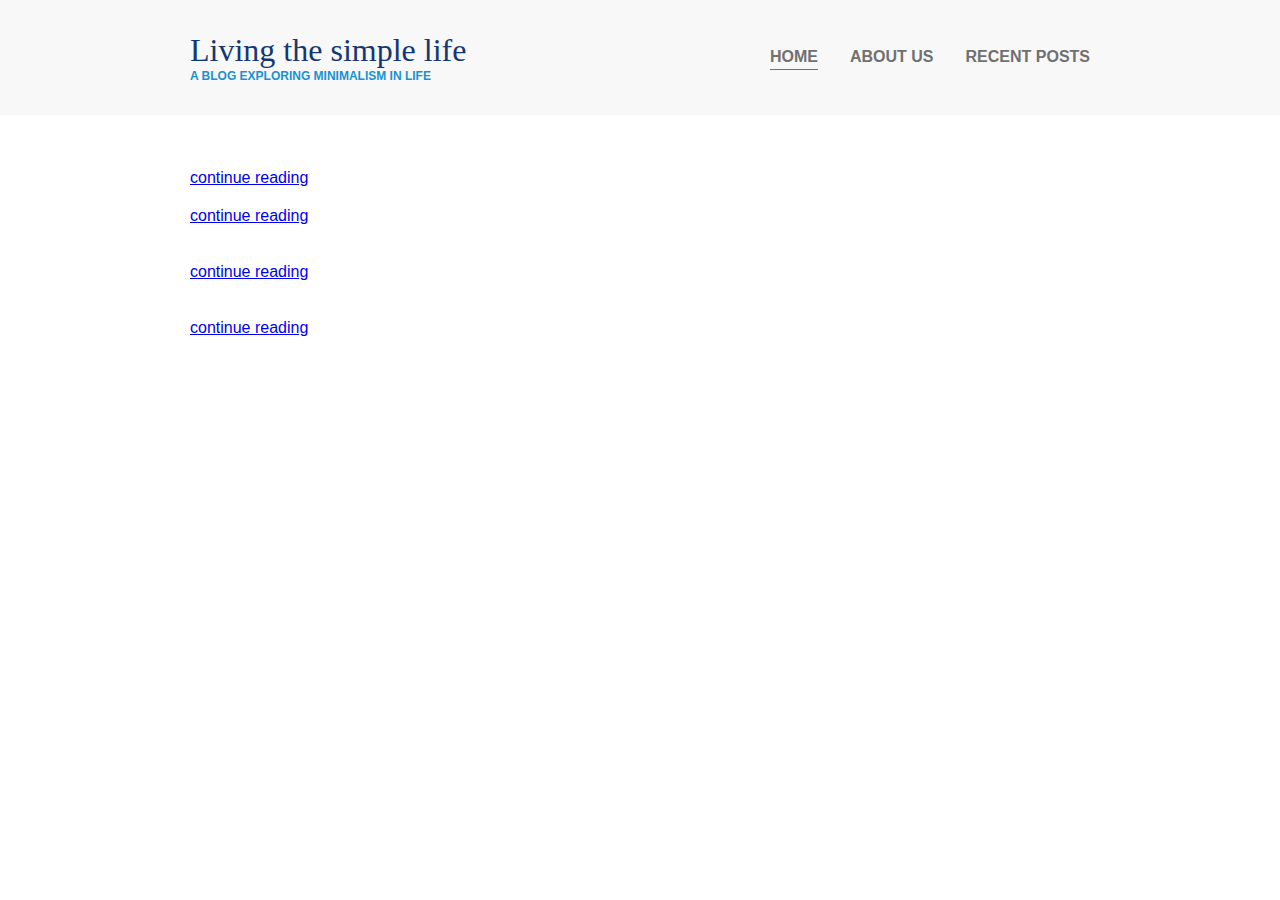
==== index.html @ 54e8d2a3 "Responsive Portfolio" ====
<!DOCTYPE html>
<html>
<head>
	<title>Final Project</title>
	<meta charset="utf-8">

	<!-- Required meta tag -->
    <meta name="viewport" content="width=device-width, initial-scale=1">

	<link rel="stylesheet" type="text/css" href="css/style.css">
</head>
<body>

	<header>
		<div class="container container-nav">
			
			<div class="site-title">
				<h1>Living the simple life</h1>
				<p class="subtitle">A blog exploring minimalism in life</p>
			</div>

			<nav>
			<ul>
				<li><a href="#" class="current-page">Home</a></li>
				<li><a href="#">About Us</a></li>
				<li><a href="#">Recent Posts</a></li>
			</ul>
		</nav>

		</div>
	</header>



	<div class="container">
		
		<main role="main"> <!--main content of the website-->
			
			<article class="article-featured">
				<h2 class="article-title"></h2>
				<img src="" alt="" class="article-image">
				<p class="article-info"></p>
				<p class="article-body"></p>
				<a href="#" class="article-read-more">continue reading</a>
			</article>

			<article class="article-recent">

				<div class="article-recent-main">
					<h2 class="article-title"></h2>
					<p class="article-body"></p>
					<a href="#" class="article-read-more">continue reading</a>
				</div>

				<div class="article-recent-secondary">
					<img src="" alt="" class="article-image">
				<p class="article-info"></p>
				</div>
				
			</article>

			<article class="article-recent">
				
				<div class="article-recent-main">
					<h2 class="article-title"></h2>
					<p class="article-body"></p>
					<a href="#" class="article-read-more">continue reading</a>
				</div>

				<div class="article-recent-secondary">
					<img src="" alt="" class="article-image">
				<p class="article-info"></p>
				</div>

			</article>

			<article class="article-recent">
				
				<div class="article-recent-main">
					<h2 class="article-title"></h2>
					<p class="article-body"></p>
					<a href="#" class="article-read-more">continue reading</a>
				</div>

				<div class="article-recent-secondary">
					<img src="" alt="" class="article-image">
				<p class="article-info"></p>
				</div>

			</article>

		</main>


		<aside class="sidebar"> 
			
		</aside>

	</div>



	<footer>
		<p></p>
		<p></p>
	</footer>


</body>
</html>
---- css/style.css ----
body{
		margin: 0;
		/*fonts*/

	font-family: 'Ubuntu', sans-serif;

}

/*=========
Typography
===========
*/
h1{
	font-family: 'Lora', serif;
	font-weight: 400;
	font-size: 2rem;
	color: #143774;
	/*margin-bottom: 0;*/
	margin: 0;
}

.subtitle{
	font-weight: 700; /*font-weight: bold;*/
	font-size: .75rem;
	color: #1792D2;
	text-transform: uppercase;
	/*margin-top: 0;*/
	margin: 0;
}


/*=========
Layout
===========
*/ 
.container{
	width: 90%;
	max-width: 900px;
	/*border:1px solid magenta;*/
	margin: 0 auto;
}

.container-nav{
	display: flex;
	justify-content: space-between;
}

header{
	/*text-align: center;*/
	background: #F8F8F8;
	padding: 2em 0;
}

/*Navigation*/
/*without compound selectors(classes)*/
	nav ul{
		
		list-style: none;
		display: flex;
		justify-content: center;
		/*padding: 0;
		width: 350px;*/
	}

	nav li{
		
		margin-left: 2em;
		/*margin:0 1em;*/

	}

	nav a{
		text-decoration: none;
		color: #707070;
		font-weight: 700;
		text-transform: uppercase;
		/*for the border bottom on the navigation*/
		padding: .25em 0;
	}

	nav a:hover,
	nav a:focus{
		color: #1792D2;
	}

/*adding the underline to the nav*/
.current-page{
	/*use a border*/
	border-bottom: 1px solid #707070; 

	/*use a psuedo element
psuedo elements are very useful for decorating elements.
	*/
}
.current-page:hover{
	color: #707070;
}
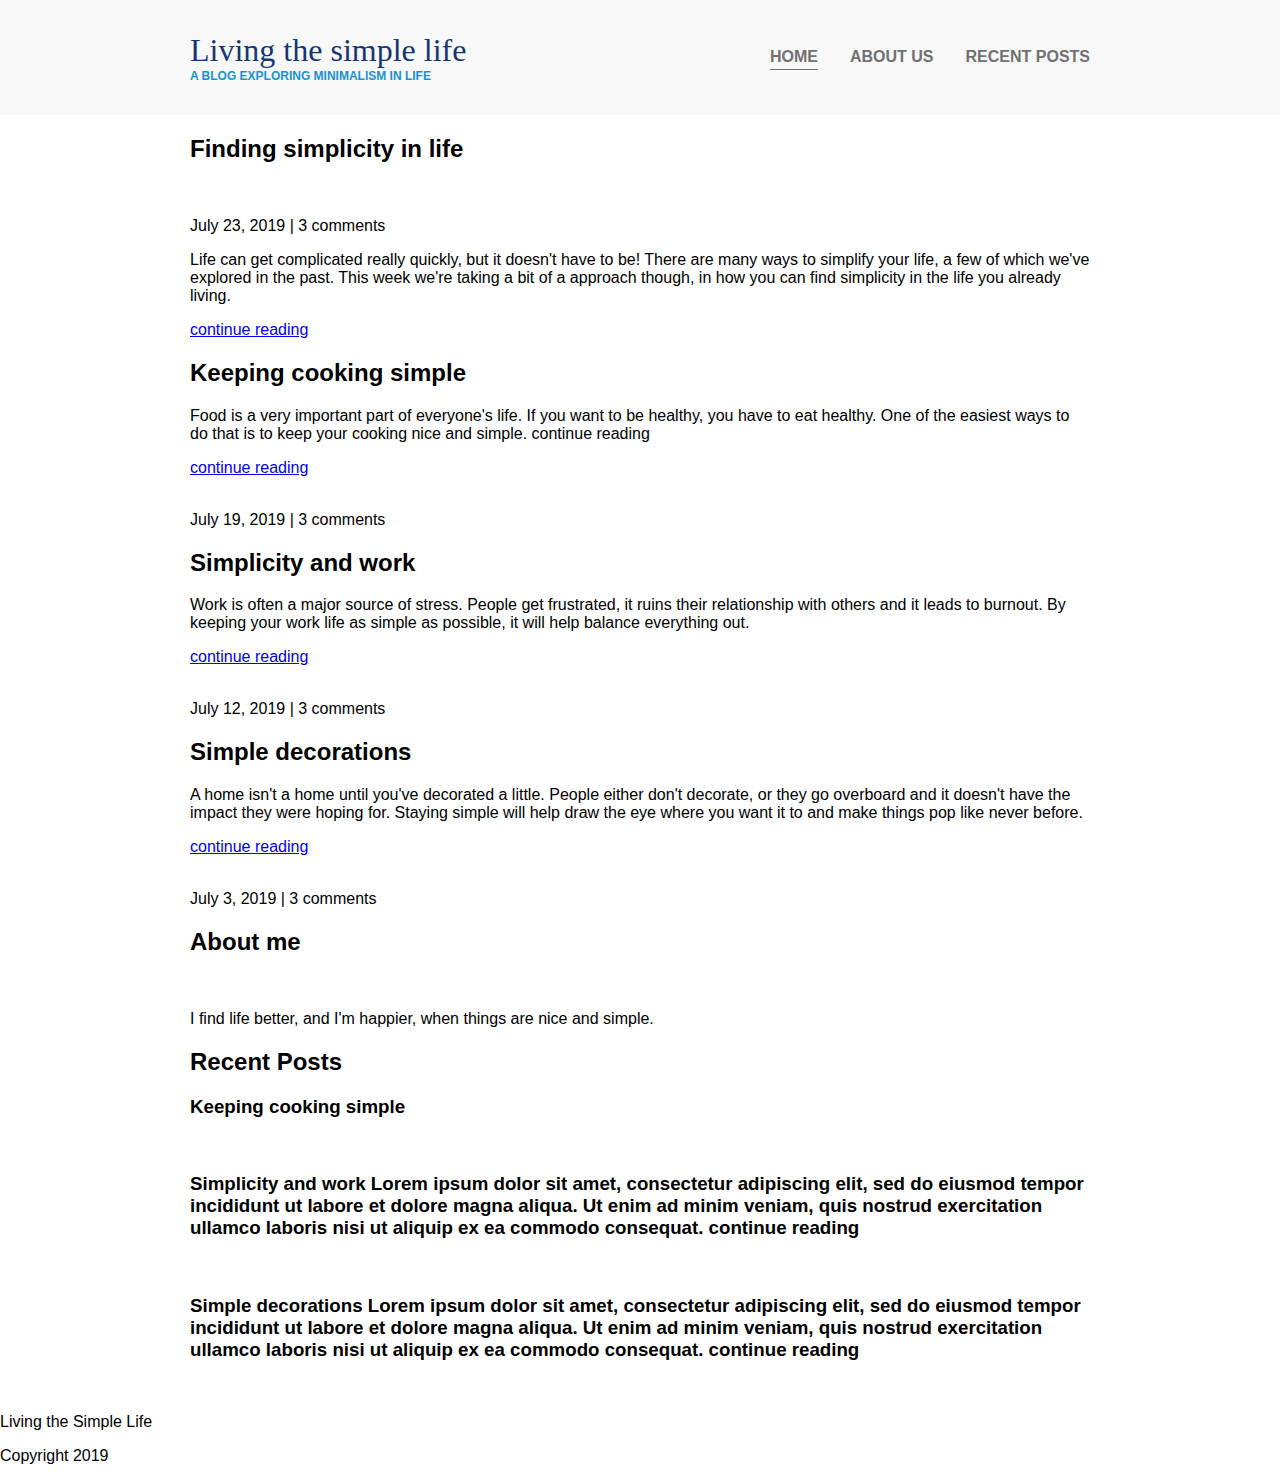
==== commit d9b0bcf8: "added text to the page" ====
--- a/index.html
+++ b/index.html
@@ -37,24 +37,28 @@
 		<main role="main"> <!--main content of the website-->
 			
 			<article class="article-featured">
-				<h2 class="article-title"></h2>
+				<h2 class="article-title">Finding simplicity in life</h2>
 				<img src="" alt="" class="article-image">
-				<p class="article-info"></p>
-				<p class="article-body"></p>
+				<p class="article-info">July 23, 2019 | 3 comments</p>
+				<p class="article-body">
+					Life can get complicated really quickly, but it doesn't have to be! There are many ways to simplify your life, a few of which we've explored in the past. This week we're taking a bit of a approach though, in how you can find simplicity in the life you already living.
+				</p>
 				<a href="#" class="article-read-more">continue reading</a>
 			</article>
 
 			<article class="article-recent">
 
 				<div class="article-recent-main">
-					<h2 class="article-title"></h2>
-					<p class="article-body"></p>
+					<h2 class="article-title">Keeping cooking simple</h2>
+					<p class="article-body">
+						Food is a very important part of everyone's life. If you want to be healthy, you have to eat healthy. One of the easiest ways to do that is to keep your cooking nice and simple. continue reading
+					</p>
 					<a href="#" class="article-read-more">continue reading</a>
 				</div>
 
 				<div class="article-recent-secondary">
 					<img src="" alt="" class="article-image">
-				<p class="article-info"></p>
+				<p class="article-info">July 19, 2019 | 3 comments</p>
 				</div>
 				
 			</article>
@@ -62,14 +66,16 @@
 			<article class="article-recent">
 				
 				<div class="article-recent-main">
-					<h2 class="article-title"></h2>
-					<p class="article-body"></p>
+					<h2 class="article-title">Simplicity and work</h2>
+					<p class="article-body">
+						Work is often a major source of stress. People get frustrated, it ruins their relationship with others and it leads to burnout. By keeping your work life as simple as possible, it will help balance everything out.
+					</p>
 					<a href="#" class="article-read-more">continue reading</a>
 				</div>
 
 				<div class="article-recent-secondary">
 					<img src="" alt="" class="article-image">
-				<p class="article-info"></p>
+				<p class="article-info">July 12, 2019 | 3 comments</p>
 				</div>
 
 			</article>
@@ -77,14 +83,16 @@
 			<article class="article-recent">
 				
 				<div class="article-recent-main">
-					<h2 class="article-title"></h2>
-					<p class="article-body"></p>
+					<h2 class="article-title">Simple decorations </h2>
+					<p class="article-body">
+						A home isn't a home until you've decorated a little. People either don't decorate, or they go overboard and it doesn't have the impact they were hoping for. Staying simple will help draw the eye where you want it to and make things pop like never before. 
+					</p>
 					<a href="#" class="article-read-more">continue reading</a>
 				</div>
 
 				<div class="article-recent-secondary">
 					<img src="" alt="" class="article-image">
-				<p class="article-info"></p>
+				<p class="article-info">July 3, 2019 | 3 comments</p>
 				</div>
 
 			</article>
@@ -94,6 +102,30 @@
 
 		<aside class="sidebar"> 
 			
+			<div class="sidebar-widget">
+				<h2 class="widget-title">About me</h2>
+				<img src="" alt="" class="widget-image">
+				<p class="widget-body">I find life better, and I'm happier, when things are nice and simple.</p>
+			</div>
+
+			<div class="sidebar-widget">
+				<h2 class="widget-title">Recent Posts</h2>
+				<div class="widget-recent-post">
+					<h3 class="widget-recent-post-title">Keeping cooking simple</h3>
+					<img src="" alt="" class="widget-image">
+				</div>
+				
+				<div class="widget-recent-post">
+					<h3 class="widget-recent-post-title">Simplicity and work Lorem ipsum dolor sit amet, consectetur adipiscing elit, sed do eiusmod tempor incididunt ut labore et dolore magna aliqua. Ut enim ad minim veniam, quis nostrud exercitation ullamco laboris nisi ut aliquip ex ea commodo consequat. continue reading</h3>
+					<img src="" alt="" class="widget-image">
+				</div>
+
+				<div class="widget-recent-post">
+					<h3 class="widget-recent-post-title">Simple decorations Lorem ipsum dolor sit amet, consectetur adipiscing elit, sed do eiusmod tempor incididunt ut labore et dolore magna aliqua. Ut enim ad minim veniam, quis nostrud exercitation ullamco laboris nisi ut aliquip ex ea commodo consequat. continue reading</h3>
+					<img src="" alt="" class="widget-image">
+				</div>
+			</div>
+
 		</aside>
 
 	</div>
@@ -101,8 +133,8 @@
 
 
 	<footer>
-		<p></p>
-		<p></p>
+		<p>Living the Simple Life</p>
+		<p> Copyright 2019</p>
 	</footer>
 
 
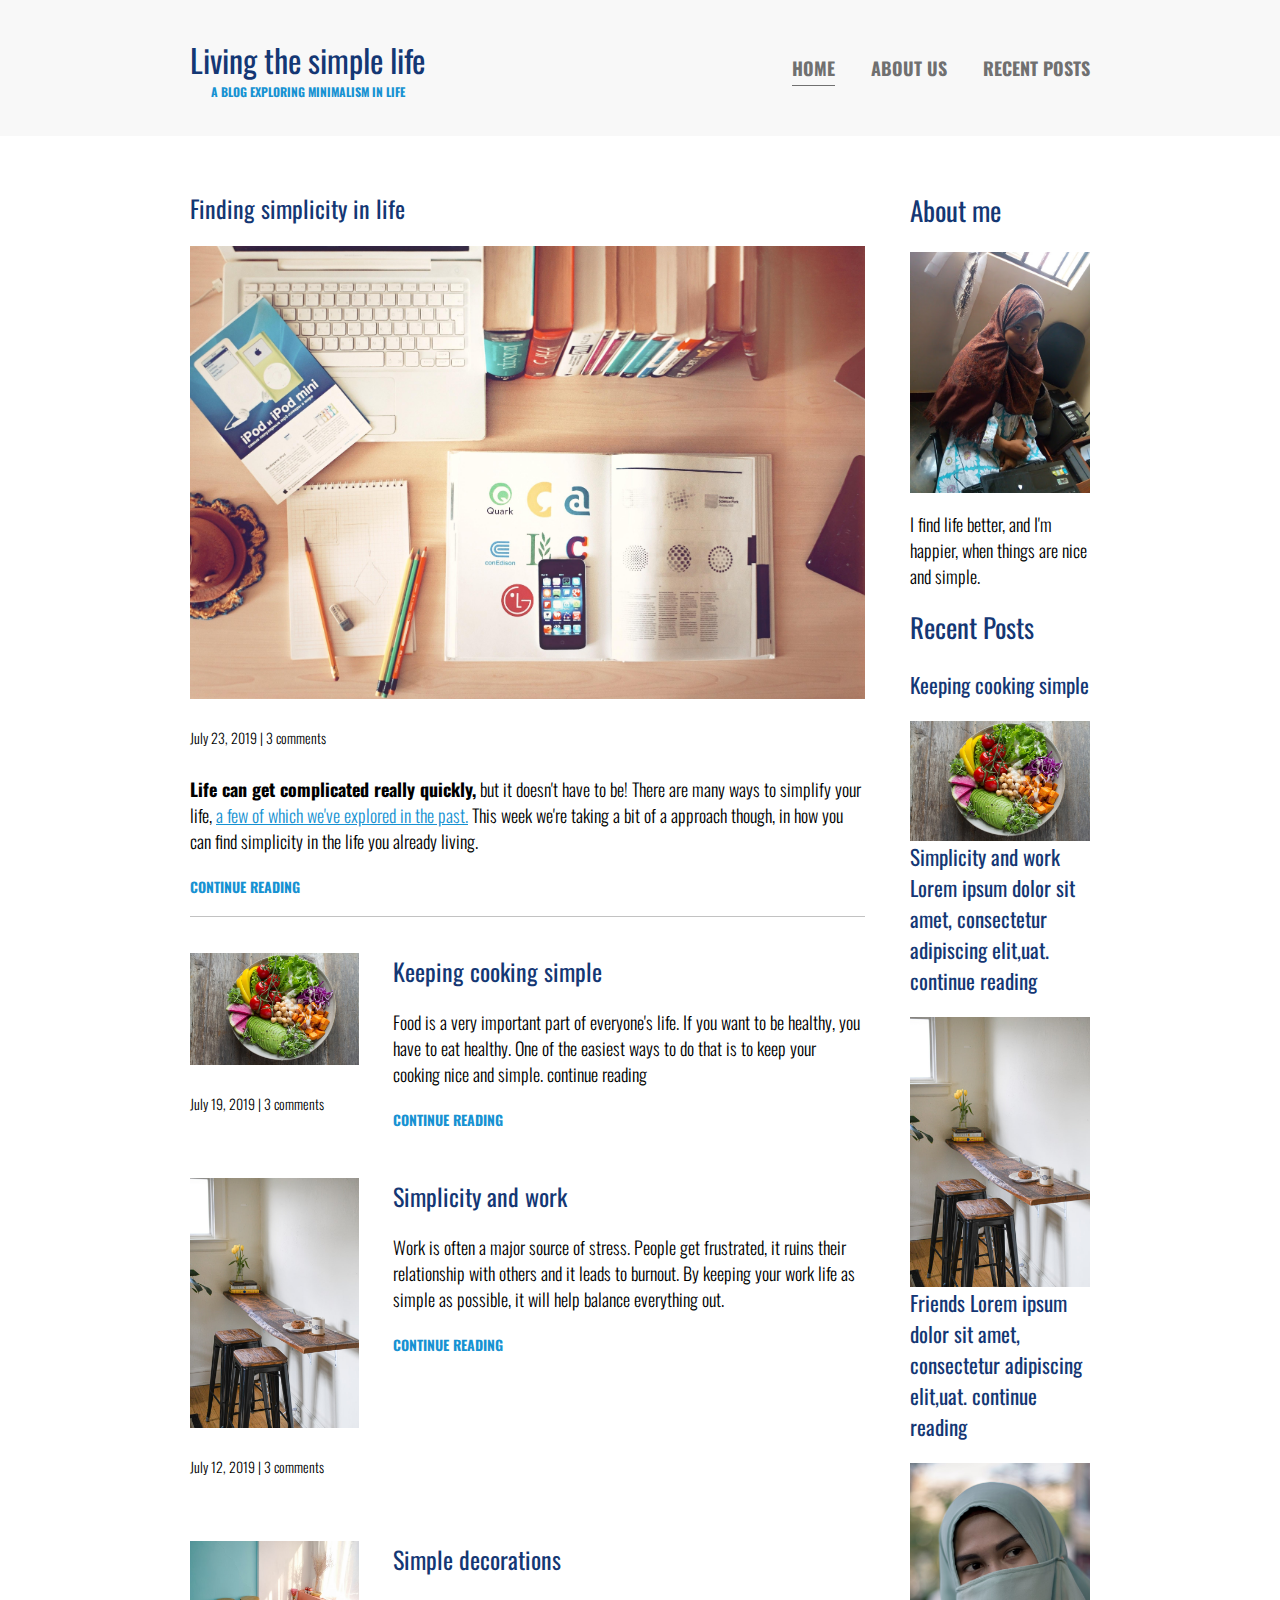
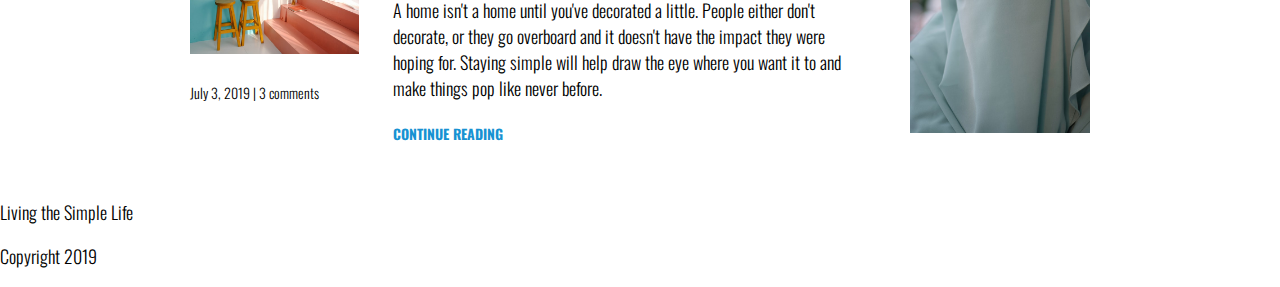
==== commit 2efe093d: "added CSS to style page for small and big screens" ====
--- a/index.html
+++ b/index.html
@@ -1,18 +1,25 @@
 <!DOCTYPE html>
 <html>
 <head>
-	<title>Final Project</title>
+	<title>Portfolio Project</title>
 	<meta charset="utf-8">
 
 	<!-- Required meta tag -->
     <meta name="viewport" content="width=device-width, initial-scale=1">
+
+	<!-- Fonts -->
+	<link rel="stylesheet" href="https://fonts.googleapis.com/css?family=Fjalla+One|Libre+Baskerville:300,400,500,600,700">
+	<link rel="stylesheet" href="https://fonts.googleapis.com/css?family=Oswald|Noto+Sans:300,400,500,600,700">
+
+	<!-- font awesome -->
+	<link rel="stylesheet" href="https://cdnjs.cloudflare.com/ajax/libs/font-awesome/4.7.0/css/font-awesome.min.css">
 
 	<link rel="stylesheet" type="text/css" href="css/style.css">
 </head>
 <body>
 
 	<header>
-		<div class="container container-nav">
+		<div class="container container-flex">
 			
 			<div class="site-title">
 				<h1>Living the simple life</h1>
@@ -32,16 +39,16 @@
 
 
 
-	<div class="container">
+	<div class="container container-flex">
 		
 		<main role="main"> <!--main content of the website-->
 			
 			<article class="article-featured">
 				<h2 class="article-title">Finding simplicity in life</h2>
-				<img src="" alt="" class="article-image">
+				<img src="img/image.jpg" alt="table with organised books, laptop, phone and other open books">
 				<p class="article-info">July 23, 2019 | 3 comments</p>
 				<p class="article-body">
-					Life can get complicated really quickly, but it doesn't have to be! There are many ways to simplify your life, a few of which we've explored in the past. This week we're taking a bit of a approach though, in how you can find simplicity in the life you already living.
+					<strong>Life can get complicated really quickly,</strong> but it doesn't have to be! There are many ways to simplify your life, <a href="#">a few of which we've explored in the past.</a> This week we're taking a bit of a approach though, in how you can find simplicity in the life you already living.
 				</p>
 				<a href="#" class="article-read-more">continue reading</a>
 			</article>
@@ -57,7 +64,7 @@
 				</div>
 
 				<div class="article-recent-secondary">
-					<img src="" alt="" class="article-image">
+					<img src="img/food.jpg" alt="plate of salads" class="article-image">
 				<p class="article-info">July 19, 2019 | 3 comments</p>
 				</div>
 				
@@ -74,7 +81,7 @@
 				</div>
 
 				<div class="article-recent-secondary">
-					<img src="" alt="" class="article-image">
+					<img src="img/stool.jpg" alt="simple furnished stools, table, cup of coffee and doughnut" class="article-image">
 				<p class="article-info">July 12, 2019 | 3 comments</p>
 				</div>
 
@@ -91,7 +98,7 @@
 				</div>
 
 				<div class="article-recent-secondary">
-					<img src="" alt="" class="article-image">
+					<img src="img/decor.jpg" alt="" class="article-image">
 				<p class="article-info">July 3, 2019 | 3 comments</p>
 				</div>
 
@@ -104,7 +111,7 @@
 			
 			<div class="sidebar-widget">
 				<h2 class="widget-title">About me</h2>
-				<img src="" alt="" class="widget-image">
+				<img src="img/lailah.jpg" alt="muslim young woman smiling in an office" class="widget-image">
 				<p class="widget-body">I find life better, and I'm happier, when things are nice and simple.</p>
 			</div>
 
@@ -112,18 +119,18 @@
 				<h2 class="widget-title">Recent Posts</h2>
 				<div class="widget-recent-post">
 					<h3 class="widget-recent-post-title">Keeping cooking simple</h3>
-					<img src="" alt="" class="widget-image">
+					<img src="img/food.jpg" alt="plate of salads" class="widget-image">
 				</div>
 				
 				<div class="widget-recent-post">
-					<h3 class="widget-recent-post-title">Simplicity and work Lorem ipsum dolor sit amet, consectetur adipiscing elit, sed do eiusmod tempor incididunt ut labore et dolore magna aliqua. Ut enim ad minim veniam, quis nostrud exercitation ullamco laboris nisi ut aliquip ex ea commodo consequat. continue reading</h3>
-					<img src="" alt="" class="widget-image">
+					<h3 class="widget-recent-post-title">Simplicity and work Lorem ipsum dolor sit amet, consectetur adipiscing elit,uat. continue reading</h3>
+					<img src="img/stool.jpg" alt="simple furnished stools, table, cup of coffee and doughnut" class="widget-image">
 				</div>
 
 				<div class="widget-recent-post">
-					<h3 class="widget-recent-post-title">Simple decorations Lorem ipsum dolor sit amet, consectetur adipiscing elit, sed do eiusmod tempor incididunt ut labore et dolore magna aliqua. Ut enim ad minim veniam, quis nostrud exercitation ullamco laboris nisi ut aliquip ex ea commodo consequat. continue reading</h3>
-					<img src="" alt="" class="widget-image">
-				</div>
+					<h3 class="widget-recent-post-title">Friends Lorem ipsum dolor sit amet, consectetur adipiscing elit,uat. continue reading</h3>
+					<img src="img/muslim.jpg" alt="" class="widget-image">
+				</div>  
 			</div>
 
 		</aside>
--- a/css/style.css
+++ b/css/style.css
@@ -1,24 +1,53 @@
+/* Always set global or generic styles first */
+
 body{
-		margin: 0;
-		/*fonts*/
-
-	font-family: 'Ubuntu', sans-serif;
-
-}
+	margin: 0;
+	/*fonts*/
+	font-family: 'Libre-Baskerville','Oswald', sans-serif;
+	font-size: 1.125rem;
+	font-weight: 300;
+}
+
+/* global css for images - make images smaller */
+img{ /* these 2 styles are the best on images*/
+	max-width:100%;
+	/* by default, images display inline */
+	display:block;
+}
+
 
 /*=========
-Typography
+Typography - always start with the type
 ===========
 */
+h1, h2, h3{
+	font-family: 'Oswald', 'Noto-Sans', serif;
+	font-weight: 400;
+	color: #143774;
+	margin-top: 0;
+}
+
 h1{
-	font-family: 'Lora', serif;
-	font-weight: 400;
 	font-size: 2rem;
-	color: #143774;
 	/*margin-bottom: 0;*/
 	margin: 0;
 }
 
+a{
+	color: #1792d2;
+	/* font-weight: bolder; */
+}
+
+a:hover,
+a:focus{
+	color: #143774;
+}
+
+strong{
+	font-weight: 700;  /*font-weight: 700; is the same as font-weight: bold; */
+}
+
+/* logo subtitle - h1 */
 .subtitle{
 	font-weight: 700; /*font-weight: bold;*/
 	font-size: .75rem;
@@ -28,28 +57,192 @@
 	margin: 0;
 }
 
+/* 
+==========
+Article content (still under Typography)
+==========
+*/
+.article-title{
+	font-size: 1.5rem;
+}
+
+.article-read-more,
+.article-info{
+	font-size: .875rem;
+}
+
+.article-read-more{
+	color: #1792d2;
+	text-decoration: none;
+	font-weight: 700;
+	text-transform: uppercase;
+}
+
+.article-read-more:hover,
+.article-read-more:focus{
+	color: #143774;
+	text-decoration: none;
+}
+
+/* spacing content */
+.article-info{
+	/* add margin-top and margin-bottom */
+	margin: 2em 0 ;
+}
+
+.article-featured{
+	border-bottom: #7070706c 1px solid;
+	padding-bottom:1em;
+	margin-bottom: 2em;
+}
+
+/* CHANGING THE VISUAL ORDER WITH FLEXBOX - as per the design and how elements are written in html */
+.article-recent{
+	display:flex;
+	flex-direction: column; /*stay like it was*/
+	margin-bottom: 2em;
+}
+/* changing the order of something, is done on the child itself */
+.article-recent-main{
+	order:2;  /*switches the order*/
+}
+
+.article-recent-secondary{
+	order: 1; /*the smaller the number - it will go 1st (-ves go first)*/
+}
+
+/* Exploring and not good to practice but useful
+		-ve margins
+media queries
+*/
+/* @media (min-width: 550px){
+	.article-recent-main {
+		margin-top: -2.5em;
+	}
+
+	.article-info{
+		text-align: center;
+	}
+} */
+
+
+/* CHANGING THE VISUAL ORDER WITH FLEXBOX (Styling recent article)- part2 */
+/* use a property called an "object-fit" */
+@media (min-width: 675px){
+	
+	.article-recent{
+		flex-direction: row;
+		justify-content: space-between;
+	}
+
+	/* 2 column sections -one image -other text */
+	.article-recent-main{
+		width: 68%;
+	}
+
+	.article-recent-secondary {
+		width: 30%;
+	}
+
+	.article-image{
+		width: 100%;
+		max-height: 250px;
+		object-fit: cover; /*crops the pic*/
+		/* object-position: center; */
+	}
+	
+}
+
+/* STYLING RECENT ARTICLES FOR LARGE SCREENS */
+@media (min-width: 675px){ /*good to stay consistent with the same breakpoint*/
+	.article-recent{
+		flex-direction:row;
+		justify-content:space-between;
+	}
+
+	.article-recent-main{
+		width:70%;
+	}
+	.article-recent-secondary{
+		width: 25%;
+	}
+
+	.article-featured .article-title{
+		order:1;
+	}
+}
+
+
 
 /*=========
-Layout
+Layout  - (the big picture)
 ===========
 */ 
 .container{
 	width: 90%;
-	max-width: 900px;
+	max-width: 900px; /*determines the margin spaces on the extreme sides of a page*/
 	/*border:1px solid magenta;*/
 	margin: 0 auto;
 }
 
-.container-nav{
+.container-flex{
 	display: flex;
+	/* thinking mobile 1st */
+	flex-direction: column; /*put this that was in header media query*/
 	justify-content: space-between;
 }
 
 header{
-	/*text-align: center;*/
+	text-align: center;
 	background: #F8F8F8;
+	/* thinking mobile 1st */
+	text-align: center; /*put this that was in header media query*/
 	padding: 2em 0;
-}
+	/* ADD MARGIN-BOTTOM ON THE NAVIGATION */
+	margin-bottom: 3em;
+}
+
+/*  STARTING TO THINK MOBILE FIRST - Saves a lot of time & one writes less CSS */
+/* Starting to do responsiveness for small screens - Saves a lot of time & one writes less CSS */
+/* 1st remove main and aside */
+/* main{
+	width:75%;
+}
+aside{
+	width:20%;
+} */
+
+/* remove this  Media query for header  & set the styles on the elements as general css on the elements but without media query*/
+/* @media (max-width: 675px){
+	.container-flex{
+		flex-direction: column;
+	}
+
+	header{
+		text-align: center;
+	}
+} */
+
+
+/* now after building for mobile then we think of Big screens  - 
+    bring back the media query but this time we do a min-width instead of a max-width
+*/
+/* NOW BIG SCREENS */
+@media (min-width: 675px){
+	.container-flex{
+		flex-direction: row;
+	}
+
+	/* Set 2 columns  - Main and side  */
+	main{
+		width:75%;
+	}
+
+	aside{
+		width:20%;
+	}
+}
+
 
 /*Navigation*/
 /*without compound selectors(classes)*/
@@ -95,3 +288,16 @@
 .current-page:hover{
 	color: #707070;
 }
+
+/* MEDIA QUERIES FOR NAVIGATION	 */
+@media (max-width:675px){
+	nav ul {
+		flex-direction:column;
+	}
+
+	nav li{
+		margin: .5em 0 ;
+	}
+}
+
+
